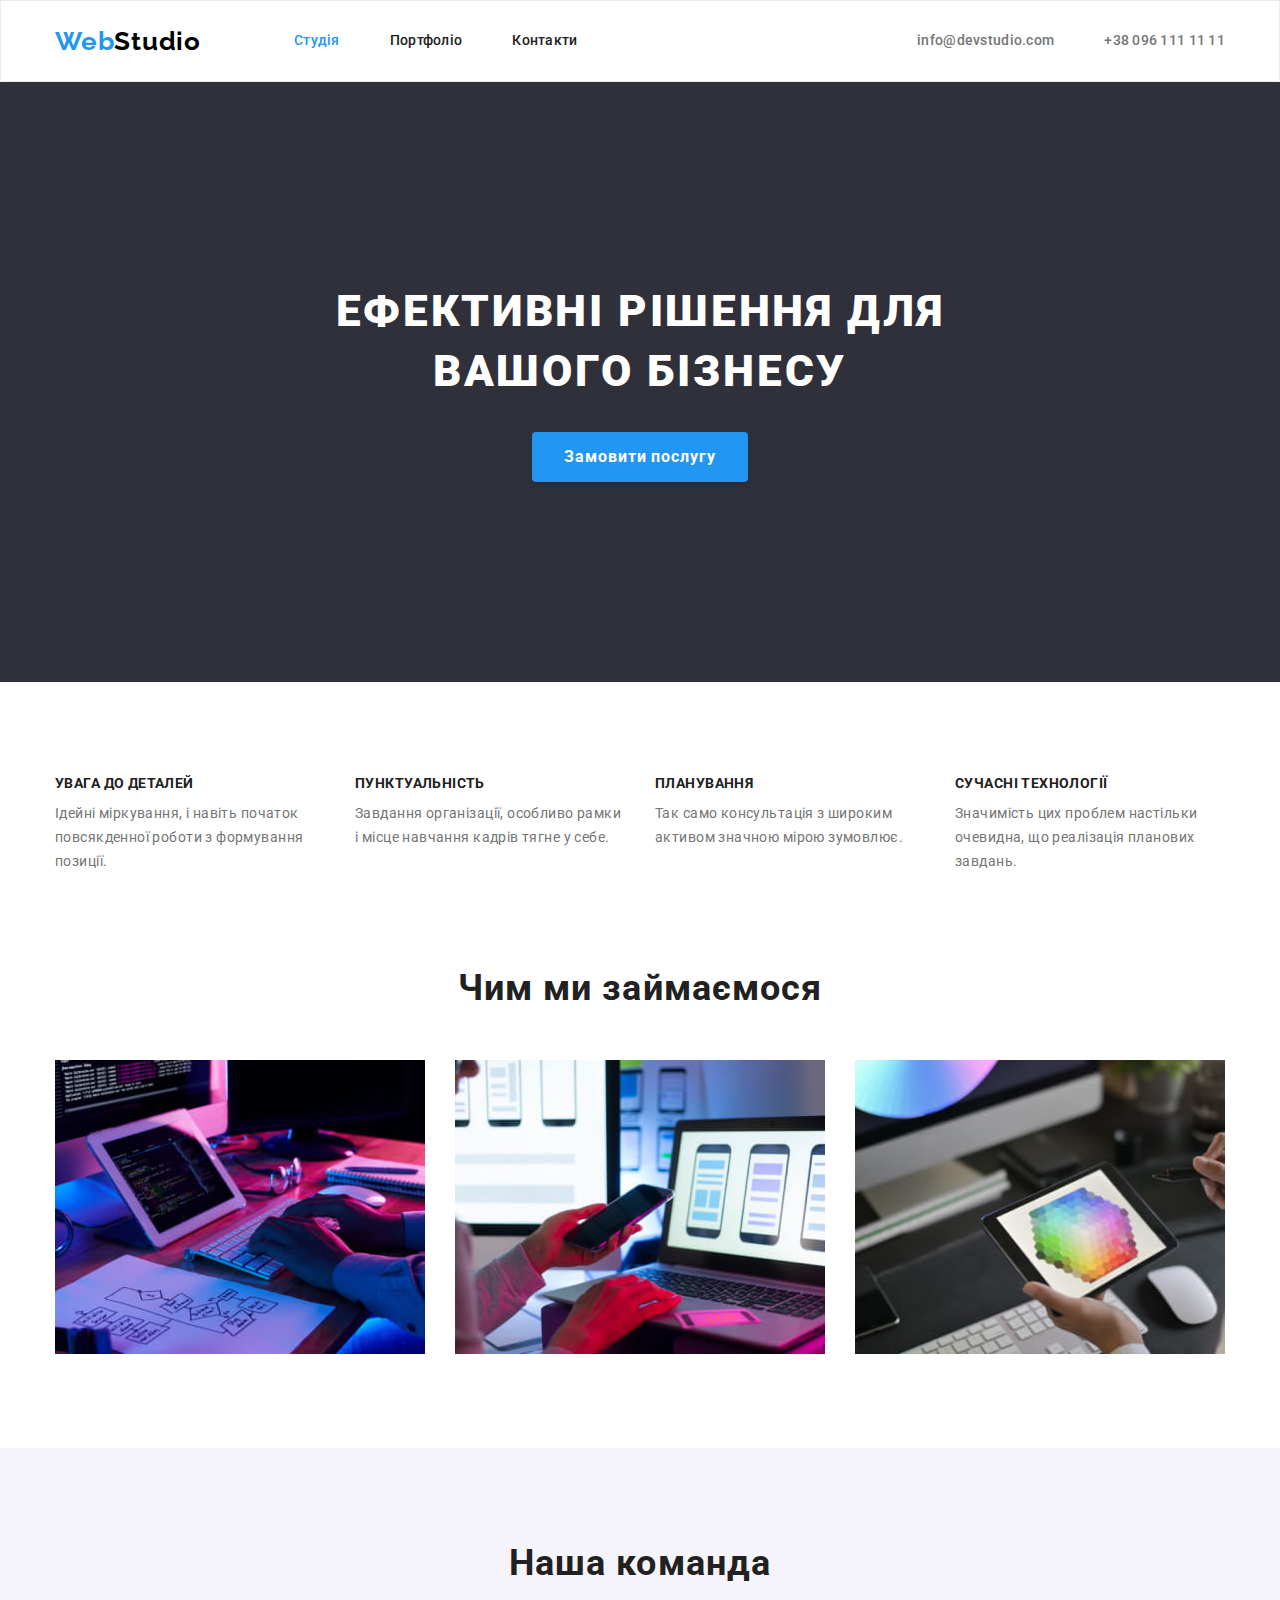
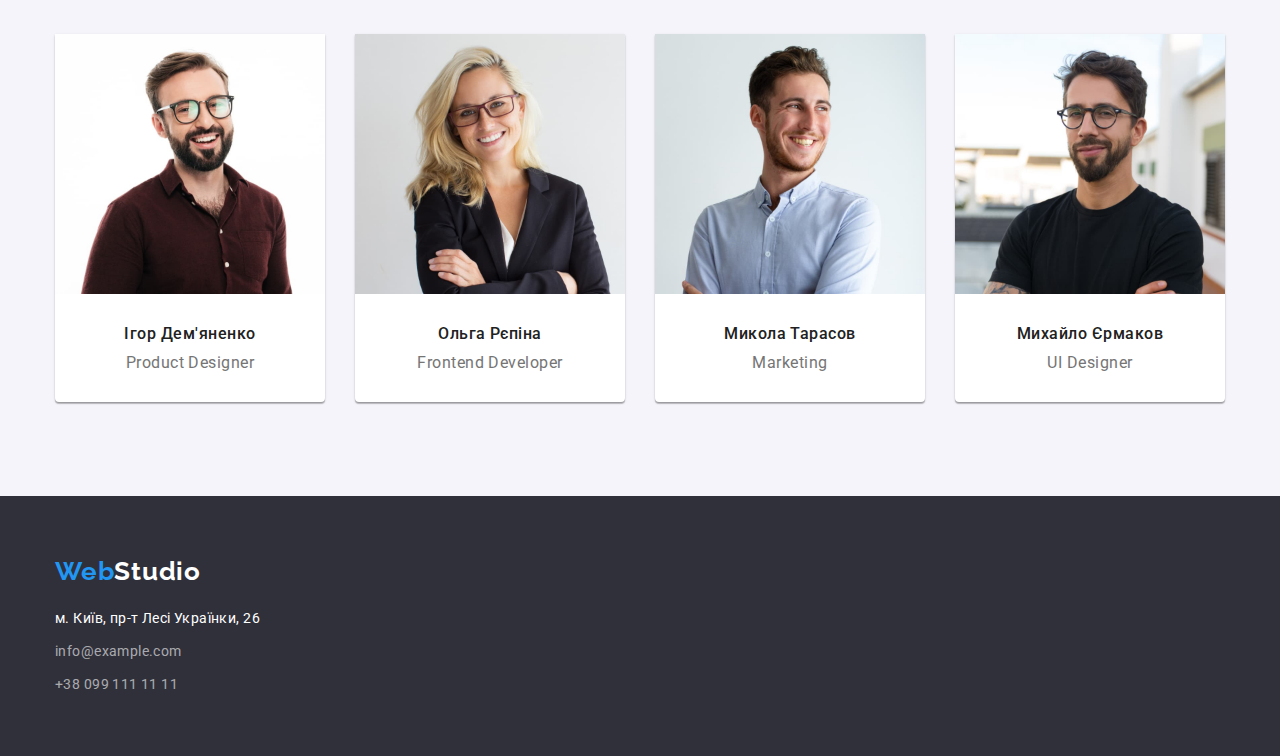
==== index.html @ 9b8dc71b "arranged the elements on the page" ====
<!DOCTYPE html>
<html lang="uk">
<head>
    <meta charset="UTF-8">
    <meta http-equiv="X-UA-Compatible" content="IE=edge">
    <meta name="viewport" content="width=device-width, initial-scale=1.0">
    <title>Web Studio</title>
    <link rel="preconnect" href="https://fonts.googleapis.com">
    <link rel="preconnect" href="https://fonts.gstatic.com" crossorigin>
    <link href="https://fonts.googleapis.com/css2?family=Raleway:wght@700&family=Roboto:wght@400;500;700;900&display=swap"
        rel="stylesheet">
    <link rel="stylesheet" href="https://cdn.jsdelivr.net/npm/modern-normalize@1.1.0/modern-normalize.min.css">
    <link rel="stylesheet" href="./css/style.css">
    
</head>

<body>
    <header class="page-header"> <!--шапка сторінки-->
       <div class="page-header-container container">
        <div class="logo-container-header">
            <a class="logo-accent link" href="./index.html">Web<span class="header-logo">Studio</span></a>
        </div>
        <nav>
            <ul class="menu-container">
                <li class="list"><a class="menu-links link current" href="./index.html">Студія</a></li>
                <li class="list"><a class="menu-links link" href="./portfolio.html">Портфоліо</a></li>
                <li class="list"><a class="menu-links link" href="">Контакти</a></li>
            </ul>
        </nav>
        <ul class="contacts-container">
            <li class="list"><a class="contacts-links link" href="mailto:info@devstudio.com">info@devstudio.com</a></li>
            <li class="list"><a class="contacts-links link" href="tel:+380961111111">+38 096 111 11 11</a></li>
        </ul>
       </div>
    </header>

    <main> <!--Основний контент-->
        <section class="hero"> <!--Секція 1-->
            <h1 class="hero-slogan">Ефективні рішення для вашого бізнесу</h1>
            <button type="button" class="hero-btn">Замовити послугу</button>
        </section>

        <section  class="features"><!--Секція 2-->
            <div class="container">
                <h2 class="visually-hidden">Наші переваги</h2>
            <ul class="features-list list">
                <li class="features-item">
                    <h3 class="features-headers">Увага до деталей</h3>
                    <p class="features-description">Ідейні міркування, і навіть початок повсякденної роботи з формування позиції.
                    </p>
                </li>
            
                <li class="features-item">
                    <h3 class="features-headers">Пунктуальність</h3>
                    <p class="features-description">Завдання організації, особливо рамки і місце навчання кадрів тягне у себе.</p>
                </li>
            
                <li class="features-item">
                    <h3 class="features-headers">Планування</h3>
                    <p class="features-description">Так само консультація з широким активом значною мірою зумовлює.</p>
                </li>
            
                <li class="features-item">
                    <h3 class="features-headers">Сучасні технології</h3>
                    <p class="features-description">Значимість цих проблем настільки очевидна, що реалізація планових завдань.</p>
                </li>
            </ul>
            </div>
        </section>

        <section class="directions"><!--Секція 3-->
            <div class="container">
                <h2 class="directions-header">Чим ми займаємося</h2>
                <ul class="directions-list list">
                    <li><img src="./images/box_1.jpg" alt="Процес написання коду на комп'ютері з додатковим екраном планшета"
                            width="370"></li>
                    <li><img src="./images/box_2.jpg" alt="На екрані ноутбука три види інтерфейсу мобільного додатку" width="370"></li>
                    <li><img src="./images/box_3.jpg" alt="Дизайнер на планшеті вибирає колір з палітри кольорів" width="370"></li>
                </ul>
            </div>
        </section>

        <section class="team"><!--Секція 4-->
            <div class="container">
                <h2 class="team-header">Наша команда</h2>
                <ul class="team-list list">
                    <li class="team-cards">
                        <img src="./images/igor_d.jpg" alt="портрет Ігора" width="270" height="260">
                        <div class="team-cards-description">
                            <h3 class="team-names">Ігор Дем'яненко</h3>
                            <p class="team-profession">Product Designer</p>
                        </div>
                    </li>
                    <li class="team-cards">
                        <img src="./images/olga_r.jpg" alt="портрет Ольги" width="270" height="260">
                        <div class="team-cards-description">
                            <h3 class="team-names">Ольга Рєпіна</h3>
                            <p class="team-profession">Frontend Developer</p>
                        </div>
                    </li>
                    <li class="team-cards">
                        <img src="./images/mikola_t.jpg" alt="портрет Миколи" width="270" height="260">
                        <div class="team-cards-description">
                            <h3 class="team-names">Микола Тарасов</h3>
                            <p class="team-profession">Marketing</p>
                        </div>
                    </li>
                    <li class="team-cards">
                        <img src="./images/mikhaulo_ye.jpg" alt="портрет Михайла" width="270" height="260">
                        <div class="team-cards-description">
                            <h3 class="team-names">Михайло Єрмаков</h3>
                            <p class="team-profession">UI Designer</p>
                        </div>
                    </li>
                </ul>
            </div>
        </section>
    </main>

    <footer  class="footer"><!--Підвал-->
        <div class="page-footer-container container">
            <div class="logo-container-footer">
                <a class="logo-accent link" href="./index.html">Web<span class="footer-logo">Studio</span></a>
            </div>
                <address>
                    <ul class="list">
                        <li class="address-items">
                            <a class="address-link link" href="https://goo.gl/maps/CPtrU1FHBa2aNyZL9" target="_blank"
                                rel="noopener noreferrer nofollow">м. Київ, пр-т Лесі
                                Українки, 26</a>
                        </li>
                        <li class="address-items"><a class="footer-contacts link" href="mailto:info@example.com">info@example.com</a></li>
                        <li class="address-items"><a class="footer-contacts link" href="tel:+380991111111">+38 099 111 11 11</a></li>
                    </ul>
                </address>
        </div>
    
    </footer>
</body>
</html>
---- css/style.css ----
:root {
  --primary-font-text: "Roboto", sans-serif;
  --logo-font-text: "Raleway", sans-serif;
  --accent-color: #2196f3;
  --accent-second-color: #000000;
  --headers-color: #212121;
  --text-color: #757575;
  --background-color: #2f303a;
  --primary-page-color: #ffffff;
  --team-section-color: #f5f4fa;
  --accent-active-color: #188ce8;
  --line-shadow-color: #ececec;
  --translucent-page-color: #ffffff99;
  --project-border-color: #eeeeee;
}

body {
  font-family: var(--primary-font-text);
  background-color: var(--primary-page-color);
  color: var(--text-color);
  font-size: 14px;
  letter-spacing: 0.03em;
}

h1,
h2,
h3,
h4,
p {
  margin-top: 0;
  margin-bottom: 0;
}

ul,
ol {
  margin-top: 0;
  margin-bottom: 0;
  padding-left: 0;
}

img {
  display: block;
  max-width: 100%;
  height: auto;
}

.list {
  list-style: none;
}

.link {
  text-decoration: none;
}

.visually-hidden {
  position: absolute;
  white-space: nowrap;
  width: 1px;
  height: 1px;
  overflow: hidden;
  border: 0;
  padding: 0;
  clip: rect(0 0 0 0);
  clip-path: inset(50%);
  margin: -1px;
}

.container {
  width: 1200px;
  margin-right: auto;
  margin-left: auto;
  padding-left: 15px;
  padding-right: 15px;
}

/* ====general-logo-items=== */
.logo-accent {
  font-family: var(--logo-font-text);
  font-weight: 700;
  font-size: 26px;
  line-height: 1.19;
  letter-spacing: 0.03em;
  color: var(--accent-color);
}
/* ====general-logo-items-end=== */

/* ====header=== */
/* ====menu=== */
.logo-container-header {
  margin-right: 93px;
}

.header-logo {
  color: var(--accent-second-color);
}

.page-header {
  border: 1px solid var(--line-shadow-color);
}

.page-header-container {
  display: flex;
  align-items: center;
}

.menu-container {
  display: flex;
  column-gap: 50px;
}

.menu-links {
  display: block;
  padding-top: 32px;
  padding-bottom: 32px;

  font-weight: 500;
  font-size: 14px;
  line-height: 1.14;
  letter-spacing: 0.02em;
  color: var(--headers-color);
}

.menu-links:hover,
.menu-links:focus {
  color: var(--accent-color);
}

.current {
  color: var(--accent-color);
}
/* ====menu-end=== */

/* ====contacts== */
.contacts-container {
  display: flex;
  margin-left: auto;
  column-gap: 50px;
}

.contacts-links {
  display: block;
  padding-top: 32px;
  padding-bottom: 32px;

  font-weight: 500;
  font-size: 14px;
  line-height: 1.14;
  letter-spacing: 0.02em;
  color: var(--text-color);
}

.contacts-links:hover,
.contacts-links:focus {
  color: var(--accent-color);
}
/* ====contacts-end== */
/* ====header-end=== */

/* ====main-studio==== */
/* ===section-hero=== */
.hero {
  padding-top: 200px;
  padding-bottom: 200px;
  background-color: var(--background-color);
}

.hero-slogan {
  margin-right: auto;
  margin-left: auto;
  margin-bottom: 30px;
  width: 696px;

  font-weight: 900;
  font-size: 44px;
  line-height: 1.36;
  text-align: center;
  letter-spacing: 0.06em;
  text-transform: uppercase;
  color: var(--primary-page-color);
}

.hero-btn {
  display: block;
  margin-right: auto;
  margin-left: auto;
  padding: 10px 32px;

  font-family: inherit;
  font-weight: 700;
  font-size: 16px;
  line-height: 1.88;
  letter-spacing: 0.06em;

  background-color: var(--accent-color);
  color: var(--primary-page-color);
  box-shadow: 0px 4px 4px rgba(0, 0, 0, 0.15);
  border-radius: 4px;
  border: none;

  cursor: pointer;
}

.hero-btn:active,
.hero-btn:hover,
.hero-btn:focus {
  background: var(--accent-active-color);
  box-shadow: 0px 4px 4px rgba(0, 0, 0, 0.15);
}
/* ===section-hero-end=== */

/* ===sectin-features=== */
.features {
  padding-top: 94px;
  padding-bottom: 94px;
}

.features-list {
  display: flex;
  column-gap: 30px;
}

.features-item {
  width: 270px;
}

.features-headers {
  margin-bottom: 10px;

  font-weight: 700;
  font-size: 14px;
  line-height: 1.14;
  letter-spacing: 0.03em;
  text-transform: uppercase;
  color: var(--headers-color);
}

.features-description {
  font-size: 14px;
  line-height: 1.71;
  letter-spacing: 0.03em;
  color: var(--text-color);
}
/* ===section-features-end=== */

/* ===section-directions=== */
.directions-list {
  display: flex;
  column-gap: 30px;
}

.directions {
  padding-bottom: 94px;
}
/* ===section-directions-end=== */

/* ===directions-and-team-headers== */
.directions-header,
.team-header {
  margin-bottom: 50px;

  font-weight: 700;
  font-size: 36px;
  line-height: 1.17;
  text-align: center;
  letter-spacing: 0.03em;
  color: var(--headers-color);
}
/* ===directions-and-team-headers== */

/* ===section-team=== */
.team {
  padding-top: 94px;
  padding-bottom: 94px;

  background-color: var(--team-section-color);
}

.team-list {
  display: flex;
  column-gap: 30px;
}

.team-cards {
  background-color: var(--primary-page-color);
  box-shadow: 0px 1px 3px rgba(0, 0, 0, 0.12), 0px 1px 1px rgba(0, 0, 0, 0.14),
    0px 2px 1px rgba(0, 0, 0, 0.2);
  border-radius: 0px 0px 4px 4px;
}

.team-cards-description {
  padding-top: 30px;
  padding-bottom: 30px;
}

.team-names {
  margin-bottom: 10px;

  font-weight: 500;
  font-size: 16px;
  line-height: 1.19;
  text-align: center;
  letter-spacing: 0.03em;
  color: var(--headers-color);
}

.team-profession {
  font-size: 16px;
  line-height: 1.19;
  text-align: center;
  letter-spacing: 0.03em;
  color: var(--text-color);
}
/* ===section-team-end=== */
/* ====main-studio-end==== */

/*=======portfolio=page========*/
.pojects-page {
  padding: 94px 0px;
}
/* ===filter-buttons=== */
.filter-list {
  display: flex;
  justify-content: center;
  column-gap: 8px;
  margin-bottom: 50px;
}

.filter-btn {
  padding: 6px 22px;

  font-weight: 500;
  font-size: 16px;
  line-height: 1.63;
  text-align: center;
  letter-spacing: 0.03em;

  background-color: var(--team-section-color);
  color: var(--headers-color);
  border-radius: 4px;
  border: none;

  cursor: pointer;
}

.filter-btn:active,
.filter-btn:focus,
.filter-btn:hover {
  background: var(--accent-color);
  box-shadow: 0px 3px 1px rgba(0, 0, 0, 0.1), 0px 1px 2px rgba(0, 0, 0, 0.08),
    0px 2px 2px rgba(0, 0, 0, 0.12);
  color: var(--primary-page-color);
}
/* ===filter-buttons-end=== */

/* ===portfolio-projects=== */
.project-list {
  display: flex;
  flex-wrap: wrap;
  gap: 30px;
}

.project-headers {
  margin-bottom: 4px;

  font-family: inherit;
  font-weight: 700;
  font-size: 18px;
  line-height: 2;
  letter-spacing: 0.06em;
  color: var(--headers-color);
}

.project-description {
  font-family: inherit;
  font-size: 16px;
  line-height: 1.88;
  letter-spacing: 0.03em;
  color: var(--text-color);
}

.project-card-container {
  padding: 19px 24px;
  border: 1px solid var(--project-border-color);
}
/* ===portfolio-projects-end=== */
/*=======portfolio=page-end========*/

/* ===footer=== */
.logo-container-footer {
  margin-bottom: 20px;
}

.footer-logo {
  color: var(--primary-page-color);
}

.footer {
  padding-top: 60px;
  padding-bottom: 60px;

  background-color: var(--background-color);
}

.page-footer-container {
  display: flex;
  flex-direction: column;
  align-items: flex-start;
  flex-wrap: wrap;
}

.address-items {
  width: 231px;
}

.address-items:not(:last-child) {
  margin-bottom: 9px;
}

.address-link {
  font-style: normal;
  font-weight: 400;
  font-size: 14px;
  line-height: 1.71;
  letter-spacing: 0.03em;
  color: var(--primary-page-color);
}

.address-link:hover,
.address-link:focus {
  color: var(--accent-color);
}

.footer-contacts {
  font-style: normal;
  font-weight: 400;
  font-size: 14px;
  line-height: 1.71;
  letter-spacing: 0.03em;
  color: var(--translucent-page-color);
}

.footer-contacts:hover,
.footer-contacts:focus {
  color: var(--accent-color);
}
/* ===footer-end=== */
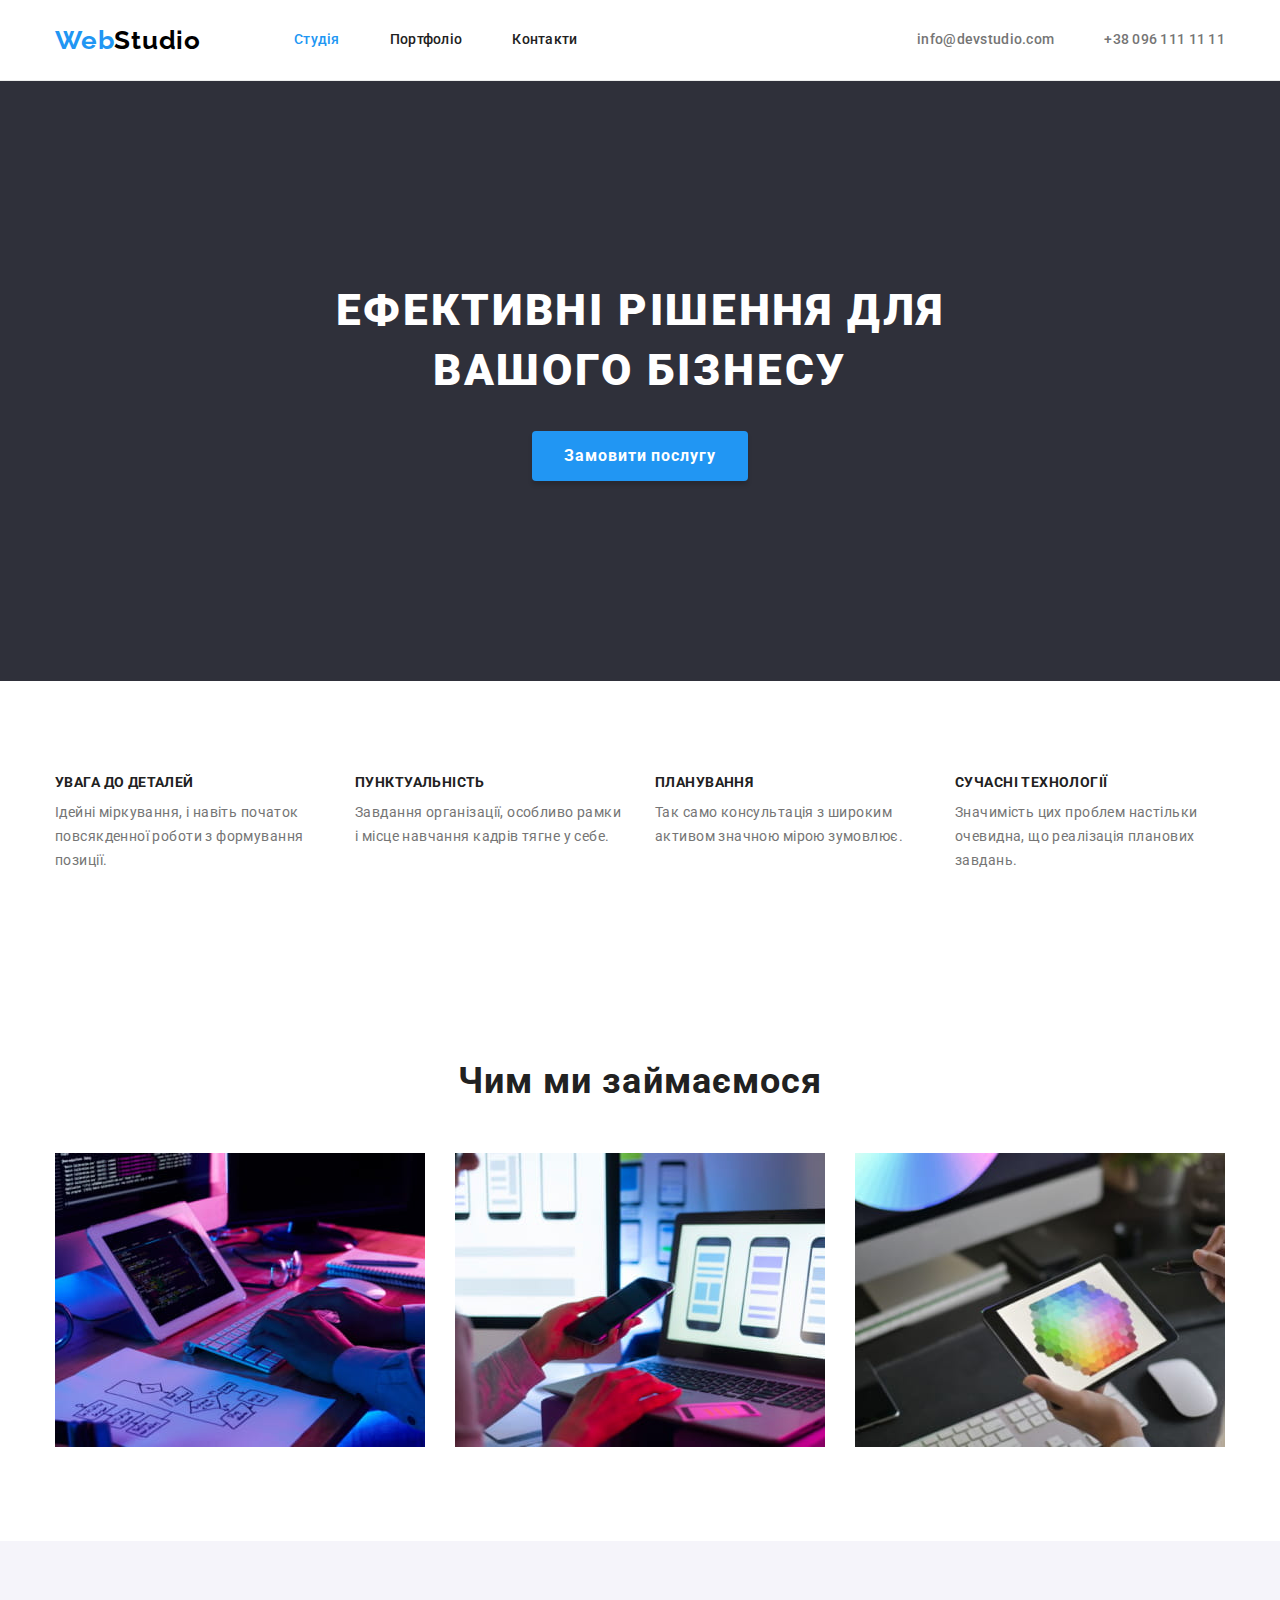
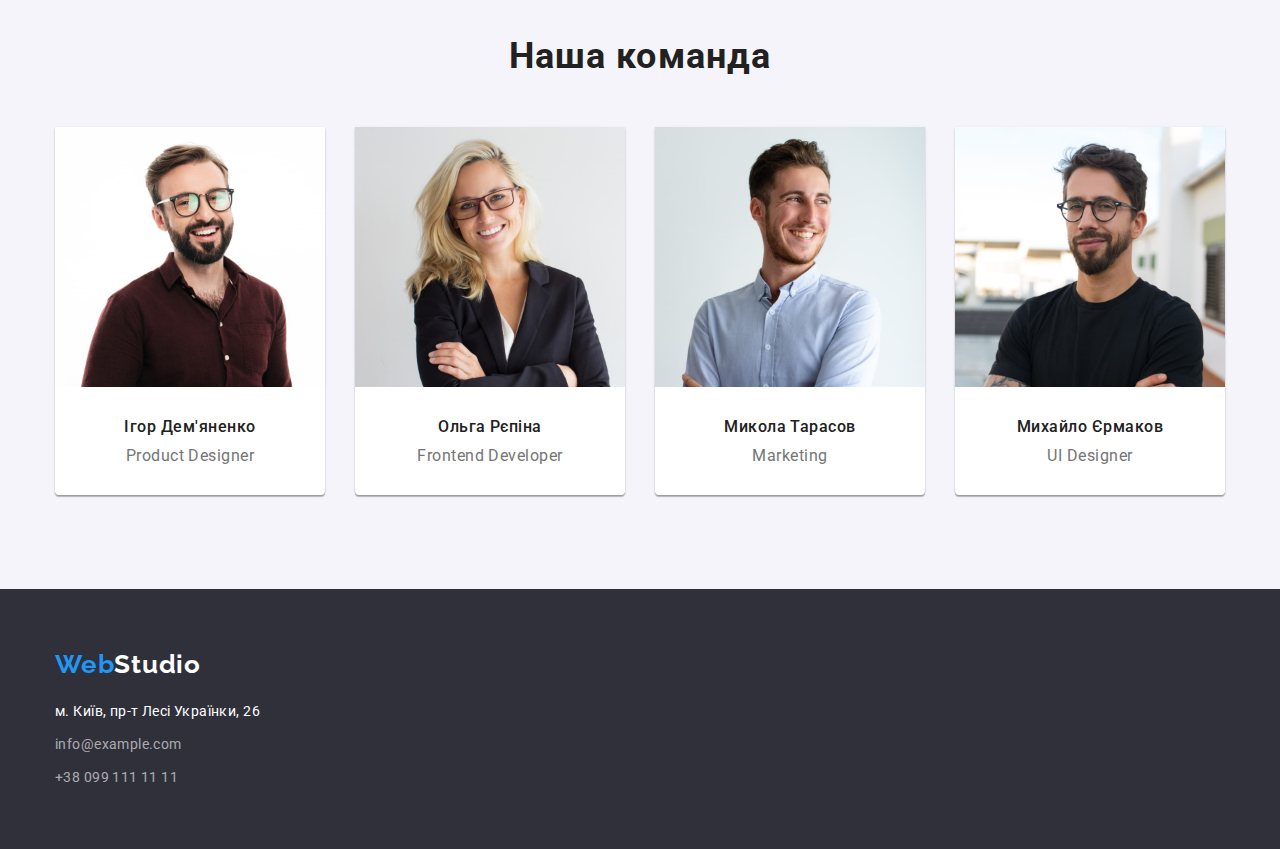
==== commit 1df5b952: "some small correctios" ====
--- a/index.html
+++ b/index.html
@@ -17,9 +17,8 @@
 <body>
     <header class="page-header"> <!--шапка сторінки-->
        <div class="page-header-container container">
-        <div class="logo-container-header">
-            <a class="logo-accent link" href="./index.html">Web<span class="header-logo">Studio</span></a>
-        </div>
+            <a class="logo-accent header-logo link" href="./index.html">Web<span class="top-logo">Studio</span>
+            </a>
         <nav>
             <ul class="menu-container">
                 <li class="list"><a class="menu-links link current" href="./index.html">Студія</a></li>
@@ -36,11 +35,13 @@
 
     <main> <!--Основний контент-->
         <section class="hero"> <!--Секція 1-->
-            <h1 class="hero-slogan">Ефективні рішення для вашого бізнесу</h1>
-            <button type="button" class="hero-btn">Замовити послугу</button>
+            <div class="container">
+                <h1 class="hero-slogan">Ефективні рішення для вашого бізнесу</h1>
+                <button type="button" class="hero-btn">Замовити послугу</button>
+            </div>
         </section>
 
-        <section  class="features"><!--Секція 2-->
+        <section  class="section"><!--Секція 2-->
             <div class="container">
                 <h2 class="visually-hidden">Наші переваги</h2>
             <ul class="features-list list">
@@ -68,7 +69,7 @@
             </div>
         </section>
 
-        <section class="directions"><!--Секція 3-->
+        <section class="section"><!--Секція 3-->
             <div class="container">
                 <h2 class="directions-header">Чим ми займаємося</h2>
                 <ul class="directions-list list">
@@ -80,7 +81,7 @@
             </div>
         </section>
 
-        <section class="team"><!--Секція 4-->
+        <section class="section team"><!--Секція 4-->
             <div class="container">
                 <h2 class="team-header">Наша команда</h2>
                 <ul class="team-list list">
@@ -119,9 +120,8 @@
 
     <footer  class="footer"><!--Підвал-->
         <div class="page-footer-container container">
-            <div class="logo-container-footer">
-                <a class="logo-accent link" href="./index.html">Web<span class="footer-logo">Studio</span></a>
-            </div>
+                <a class="logo-accent footer-logo link" href="./index.html">Web<span class="bottom-logo">Studio</span>
+                </a>
                 <address>
                     <ul class="list">
                         <li class="address-items">
--- a/css/style.css
+++ b/css/style.css
@@ -27,14 +27,12 @@
 h3,
 h4,
 p {
-  margin-top: 0;
-  margin-bottom: 0;
+  margin: 0;
 }
 
 ul,
 ol {
-  margin-top: 0;
-  margin-bottom: 0;
+  margin: 0;
   padding-left: 0;
 }
 
@@ -42,6 +40,14 @@
   display: block;
   max-width: 100%;
   height: auto;
+}
+
+button {
+  display: block;
+  margin: 0 auto;
+  cursor: pointer;
+  border: none;
+  border-radius: 4px;
 }
 
 .list {
@@ -67,14 +73,18 @@
 
 .container {
   width: 1200px;
-  margin-right: auto;
-  margin-left: auto;
-  padding-left: 15px;
-  padding-right: 15px;
+  margin: 0 auto;
+  padding: 0 15px;
+}
+
+.section {
+  padding-top: 94px;
+  padding-bottom: 94px;
 }
 
 /* ====general-logo-items=== */
 .logo-accent {
+  display: block;
   font-family: var(--logo-font-text);
   font-weight: 700;
   font-size: 26px;
@@ -86,16 +96,16 @@
 
 /* ====header=== */
 /* ====menu=== */
-.logo-container-header {
+.header-logo {
   margin-right: 93px;
 }
 
-.header-logo {
+.top-logo {
   color: var(--accent-second-color);
 }
 
 .page-header {
-  border: 1px solid var(--line-shadow-color);
+  border-bottom: 1px solid var(--line-shadow-color);
 }
 
 .page-header-container {
@@ -165,9 +175,7 @@
 }
 
 .hero-slogan {
-  margin-right: auto;
-  margin-left: auto;
-  margin-bottom: 30px;
+  margin: 0 auto 30px;
   width: 696px;
 
   font-weight: 900;
@@ -180,9 +188,6 @@
 }
 
 .hero-btn {
-  display: block;
-  margin-right: auto;
-  margin-left: auto;
   padding: 10px 32px;
 
   font-family: inherit;
@@ -194,10 +199,6 @@
   background-color: var(--accent-color);
   color: var(--primary-page-color);
   box-shadow: 0px 4px 4px rgba(0, 0, 0, 0.15);
-  border-radius: 4px;
-  border: none;
-
-  cursor: pointer;
 }
 
 .hero-btn:active,
@@ -209,10 +210,6 @@
 /* ===section-hero-end=== */
 
 /* ===sectin-features=== */
-.features {
-  padding-top: 94px;
-  padding-bottom: 94px;
-}
 
 .features-list {
   display: flex;
@@ -248,9 +245,6 @@
   column-gap: 30px;
 }
 
-.directions {
-  padding-bottom: 94px;
-}
 /* ===section-directions-end=== */
 
 /* ===directions-and-team-headers== */
@@ -269,10 +263,7 @@
 
 /* ===section-team=== */
 .team {
-  padding-top: 94px;
-  padding-bottom: 94px;
-
-  background-color: var(--team-section-color);
+ background-color: var(--team-section-color);
 }
 
 .team-list {
@@ -314,9 +305,6 @@
 /* ====main-studio-end==== */
 
 /*=======portfolio=page========*/
-.pojects-page {
-  padding: 94px 0px;
-}
 /* ===filter-buttons=== */
 .filter-list {
   display: flex;
@@ -336,10 +324,6 @@
 
   background-color: var(--team-section-color);
   color: var(--headers-color);
-  border-radius: 4px;
-  border: none;
-
-  cursor: pointer;
 }
 
 .filter-btn:active,
@@ -386,11 +370,11 @@
 /*=======portfolio=page-end========*/
 
 /* ===footer=== */
-.logo-container-footer {
+.footer-logo {
   margin-bottom: 20px;
 }
 
-.footer-logo {
+.bottom-logo {
   color: var(--primary-page-color);
 }
 
@@ -401,17 +385,6 @@
   background-color: var(--background-color);
 }
 
-.page-footer-container {
-  display: flex;
-  flex-direction: column;
-  align-items: flex-start;
-  flex-wrap: wrap;
-}
-
-.address-items {
-  width: 231px;
-}
-
 .address-items:not(:last-child) {
   margin-bottom: 9px;
 }
